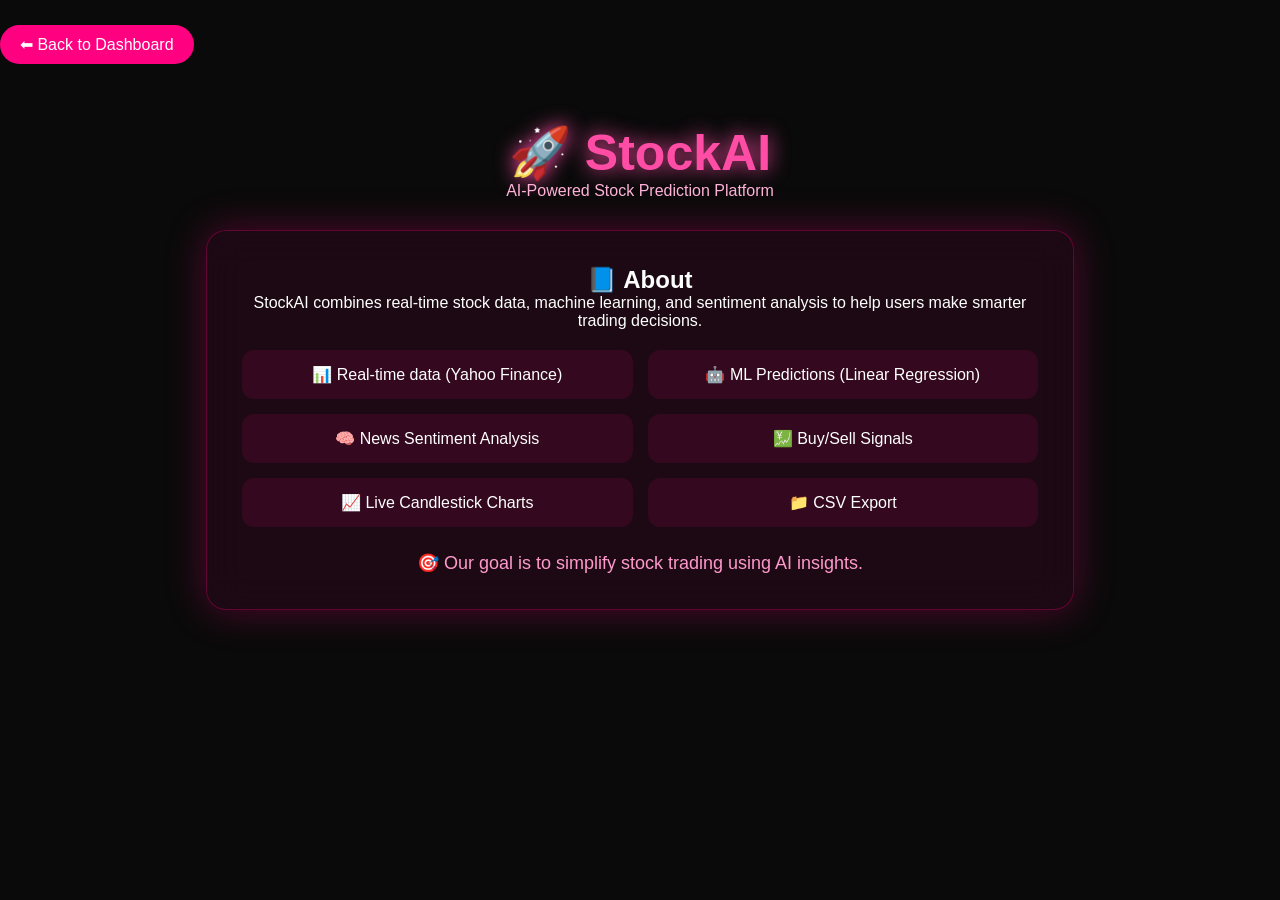
==== templates/about.html @ c41a1a4f "clean stockai project" ====
<!DOCTYPE html>
<html lang="en">
<head>
    <meta charset="UTF-8">
    <title>About StockAI</title>
    <link rel="stylesheet" href="/static/style.css">
<a href="/" class="home-btn">⬅ Back to Dashboard</a>
    <!-- Google Font -->
    <link href="https://fonts.googleapis.com/css2?family=Poppins:wght@300;500;700&display=swap" rel="stylesheet">
</head>

<body class="about-body">

    <div class="about-container">

        <h1 class="title">🚀 StockAI</h1>
        <p class="subtitle">AI-Powered Stock Prediction Platform</p>

        <div class="glass-card">

            <h2>📘 About</h2>
            <p>
                StockAI combines real-time stock data, machine learning, and sentiment analysis
                to help users make smarter trading decisions.
            </p>

            <div class="features">

                <div class="feature-box">
                    📊 <span>Real-time data (Yahoo Finance)</span>
                </div>

                <div class="feature-box">
                    🤖 <span>ML Predictions (Linear Regression)</span>
                </div>

                <div class="feature-box">
                    🧠 <span>News Sentiment Analysis</span>
                </div>

                <div class="feature-box">
                    💹 <span>Buy/Sell Signals</span>
                </div>

                <div class="feature-box">
                    📈 <span>Live Candlestick Charts</span>
                </div>

                <div class="feature-box">
                    📁 <span>CSV Export</span>
                </div>

            </div>

            <div class="goal">
                🎯 Our goal is to simplify stock trading using AI insights.
            </div>

        </div>

    </div>

</body>
</html>
---- static/style.css ----
/* =========================
   GLOBAL
========================= */
* {
    margin: 0;
    padding: 0;
    box-sizing: border-box;
    font-family: 'Segoe UI', sans-serif;
}

body {
    background: linear-gradient(135deg, #0a0a0a, #1a001f);
    color: #f1f5f9;
}

/* =========================
   LAYOUT
========================= */
.app {
    display: grid;
    grid-template-columns: 230px 1fr 300px;
    height: 100vh;
}

/* =========================
   SIDEBAR
========================= */
.sidebar {
    background: #050505;
    padding: 20px;
    border-right: 1px solid #ff4d8d33;
}

.sidebar h2 {
    color: #ff4d8d;
    margin-bottom: 30px;
}

.sidebar a {
    display: block;
    color: #9ca3af;
    text-decoration: none;
    padding: 12px;
    border-radius: 10px;
    margin-bottom: 10px;
    transition: 0.3s;
}

.sidebar a:hover {
    background: #1a001f;
    color: #ff4d8d;
}

/* =========================
   MAIN
========================= */
.main {
    padding: 20px;
    overflow-y: auto;
}

/* =========================
   TOPBAR
========================= */
.topbar {
    display: flex;
    justify-content: space-between;
    margin-bottom: 20px;
}

.topbar input {
    padding: 12px;
    width: 260px;
    border-radius: 10px;
    border: none;
    outline: none;
    background: #1a001f;
    color: white;
    border: 1px solid #ff4d8d33;
}

.topbar button {
    padding: 12px 18px;
    margin-left: 10px;
    background: linear-gradient(135deg, #ff4d8d, #ff1a75);
    border: none;
    border-radius: 10px;
    color: white;
    cursor: pointer;
    transition: 0.3s;
}

.topbar button:hover {
    transform: scale(1.05);
}

/* =========================
   CARDS
========================= */
.cards {
    display: grid;
    grid-template-columns: repeat(4, 1fr);
    gap: 15px;
    margin-bottom: 20px;
}

.card {
    background: #0f0f0f;
    padding: 20px;
    border-radius: 14px;
    border: 1px solid #ff4d8d22;
    transition: 0.3s;
    box-shadow: 0 0 15px rgba(255, 77, 141, 0.08);
}

.card:hover {
    transform: translateY(-6px);
    box-shadow: 0 0 20px rgba(255, 77, 141, 0.25);
}

.card h4 {
    color: #9ca3af;
    margin-bottom: 10px;
}

.card p {
    font-size: 24px;
    font-weight: bold;
}

/* COLORS */
.green {
    color: #22c55e;
}

.red {
    color: #ef4444;
}

/* =========================
   CHART
========================= */
.chart-box {
    background: #0f0f0f;
    padding: 15px;
    border-radius: 14px;
    border: 1px solid #ff4d8d22;
    margin-top: 10px;
}

/* =========================
   RIGHT PANEL
========================= */
.right {
    background: #050505;
    padding: 20px;
    border-left: 1px solid #ff4d8d33;
}

.profile, .sentiment, .history {
    margin-bottom: 25px;
}

.profile h3,
.sentiment h3,
.history h3 {
    margin-bottom: 10px;
    color: #ff4d8d;
}

/* =========================
   HISTORY
========================= */
.history-item {
    display: flex;
    justify-content: space-between;
    background: #1a001f;
    padding: 10px;
    border-radius: 8px;
    margin-bottom: 8px;
    font-size: 14px;
}

/* =========================
   BUTTONS
========================= */
.download {
    margin-top: 10px;
    padding: 12px;
    width: 100%;
    border: none;
    background: linear-gradient(135deg, #22c55e, #16a34a);
    color: black;
    border-radius: 10px;
    cursor: pointer;
    font-weight: bold;
}

.download:hover {
    transform: scale(1.05);
}

.clear-btn {
    margin-top: 10px;
    width: 100%;
    padding: 12px;
    background: linear-gradient(135deg, #ef4444, #dc2626);
    border: none;
    border-radius: 10px;
    cursor: pointer;
    color: white;
}

.clear-btn:hover {
    transform: scale(1.05);
}

/* =========================
   AUTH PAGES
========================= */
.auth-box {
    width: 350px;
    margin: 120px auto;
    background: #0f0f0f;
    padding: 30px;
    border-radius: 14px;
    border: 1px solid #ff4d8d;
    text-align: center;
    box-shadow: 0 0 25px rgba(255, 77, 141, 0.2);
}

.auth-box h2 {
    margin-bottom: 20px;
    color: #ff4d8d;
}

.auth-box input {
    width: 100%;
    padding: 12px;
    margin-bottom: 15px;
    border-radius: 10px;
    border: none;
    background: #1a001f;
    color: white;
    border: 1px solid #ff4d8d33;
}

.auth-box button {
    width: 100%;
    padding: 12px;
    background: linear-gradient(135deg, #ff4d8d, #ff1a75);
    border: none;
    border-radius: 10px;
    cursor: pointer;
    color: white;
    font-weight: bold;
}

.auth-box button:hover {
    transform: scale(1.05);
}

/* =========================
   NAVBAR
========================= */
.navbar {
    background: #050505;
    padding: 15px;
    display: flex;
    justify-content: space-between;
    border-bottom: 1px solid #ff4d8d33;
}

.navbar a {
    color: #9ca3af;
    margin-left: 15px;
    text-decoration: none;
}

.navbar a:hover {
    color: #ff4d8d;
}

/* =========================
   EFFECTS
========================= */
.glow {
    box-shadow: 0 0 15px rgba(255, 77, 141, 0.2);
}

.glass {
    background: rgba(255, 77, 141, 0.05);
    backdrop-filter: blur(10px);
    border-radius: 12px;
}

/* =========================
   PROGRESS BAR
========================= */
.progress-bar {
    width: 100%;
    height: 8px;
    background: #1a001f;
    border-radius: 10px;
    margin: 10px 0;
}

.progress-bar .positive {
    height: 100%;
    background: linear-gradient(90deg, #22c55e, #16a34a);
    border-radius: 10px;
}

/* =========================
   SIGNAL
========================= */
.signal-box {
    margin-top: 10px;
    font-weight: bold;
    color: #ff4d8d;
}
/* 🌌 Background Animation */
.about-body {
    margin: 0;
    font-family: 'Poppins', sans-serif;
    background: linear-gradient(-45deg, #0f2027, #203a43, #2c5364, #000000);
    background-size: 400% 400%;
    animation: gradientBG 10s ease infinite;
    color: white;
}

@keyframes gradientBG {
    0% { background-position: 0% 50%; }
    50% { background-position: 100% 50%; }
    100% { background-position: 0% 50%; }
}

/* Container */
.about-container {
    text-align: center;
    padding: 50px 20px;
}

/* Title */
.title {
    font-size: 48px;
    font-weight: bold;
    animation: fadeIn 1.5s ease-in-out;
}

.subtitle {
    color: #aaa;
    margin-bottom: 30px;
}

/* Glass Card */
.glass-card {
    backdrop-filter: blur(15px);
    background: rgba(255, 255, 255, 0.05);
    border-radius: 20px;
    padding: 30px;
    width: 70%;
    margin: auto;
    box-shadow: 0 0 25px rgba(0,0,0,0.5);
    animation: slideUp 1s ease;
}

/* Features Grid */
.features {
    display: grid;
    grid-template-columns: repeat(2, 1fr);
    gap: 15px;
    margin-top: 20px;
}

/* Feature Box */
.feature-box {
    background: rgba(255,255,255,0.08);
    padding: 15px;
    border-radius: 10px;
    transition: 0.3s;
    cursor: pointer;
}
/* 🌌 Pink Black Gradient Background */
.about-body {
    margin: 0;
    font-family: 'Poppins', sans-serif;
    background: #0a0a0a;  /* pure dark */
    color: white;
}
/* Background Animation */
@keyframes gradientMove {
    0% { background-position: 0% 50%; }
    50% { background-position: 100% 50%; }
    100% { background-position: 0% 50%; }
}

/* Container */
.about-container {
    text-align: center;
    padding: 60px 20px;
}

/* Title */
.title {
    font-size: 50px;
    font-weight: bold;
    color: #ff4da6;
    text-shadow: 0 0 20px #ff4da6;
    animation: fadeIn 1.5s ease-in-out;
}

.subtitle {
    color: #ffb3d9;
    margin-bottom: 30px;
}

/* Glass Card */
.glass-card {
    backdrop-filter: blur(20px);
    background: rgba(255, 0, 128, 0.08);
    border: 1px solid rgba(255, 0, 128, 0.3);
    border-radius: 20px;
    padding: 35px;
    width: 70%;
    margin: auto;
    box-shadow: 0 0 40px rgba(255, 0, 128, 0.3);
    animation: slideUp 1s ease;
}

/* Features Grid */
.features {
    display: grid;
    grid-template-columns: repeat(2, 1fr);
    gap: 15px;
    margin-top: 20px;
}

/* Feature Box */
.feature-box {
    background: rgba(255, 0, 128, 0.1);
    padding: 15px;
    border-radius: 12px;
    transition: 0.3s;
    cursor: pointer;
    color: #fff;
}

/* Hover Effect */
.feature-box:hover {
    transform: scale(1.05);
    background: rgba(255, 0, 128, 0.3);
    box-shadow: 0 0 15px #ff4da6;
}

/* Goal */
.goal {
    margin-top: 25px;
    font-size: 18px;
    font-weight: 500;
    color: #ff99cc;
}

/* Animations */
@keyframes fadeIn {
    from { opacity: 0; }
    to { opacity: 1; }
}

@keyframes slideUp {
    from { transform: translateY(40px); opacity: 0; }
    to { transform: translateY(0); opacity: 1; }
}
.home-btn {
    display: inline-block;
    margin-top: 25px;
    padding: 10px 20px;
    background: #ff0080;
    color: white;
    border-radius: 25px;
    text-decoration: none;
    transition: 0.3s;
}

.home-btn:hover {
    background: #ff4da6;
    box-shadow: 0 0 15px #ff4da6;
}
/* 🌑 Analytics Page */
.analytics-body {
    background: #0d0d0d; /* keep black background */
    color: #ff69b4; /* pink text for headings/labels */
    font-family: 'Inter', sans-serif;
}

.analytics-container {
    padding: 40px;
}

/* Cards */
.analytics-cards {
    display: flex;
    gap: 20px;
    margin-bottom: 30px;
}

.card {
    background: #1a1a1a; /* dark black card background */
    padding: 20px;
    border-radius: 12px;
    flex: 1;
    text-align: center;
    font-size: 18px;
    color: #ff69b4; /* pink text inside cards */
    box-shadow: 0 4px 15px rgba(255, 105, 180, 0.3); /* subtle pink glow */
    border: 1px solid #ff69b4; /* optional pink border */
}

/* Charts */
.chart-box {
    background: #1a1a1a; /* dark black chart background */
    padding: 20px;
    margin-top: 20px;
    border-radius: 12px;
    border: 1px solid #ff69b4; /* pink border for emphasis */
    box-shadow: 0 4px 15px rgba(255, 105, 180, 0.3); /* pink glow effect */
    color: #ff69b4; /* pink chart labels/text */
}
.back-btn {
    display: inline-block;
    margin-bottom: 15px;
    padding: 10px 15px;
    background: #ff4da6;
    color: white;
    text-decoration: none;
    border-radius: 8px;
    font-weight: 600;
}

.back-btn:hover {
    background: #e60073;
}
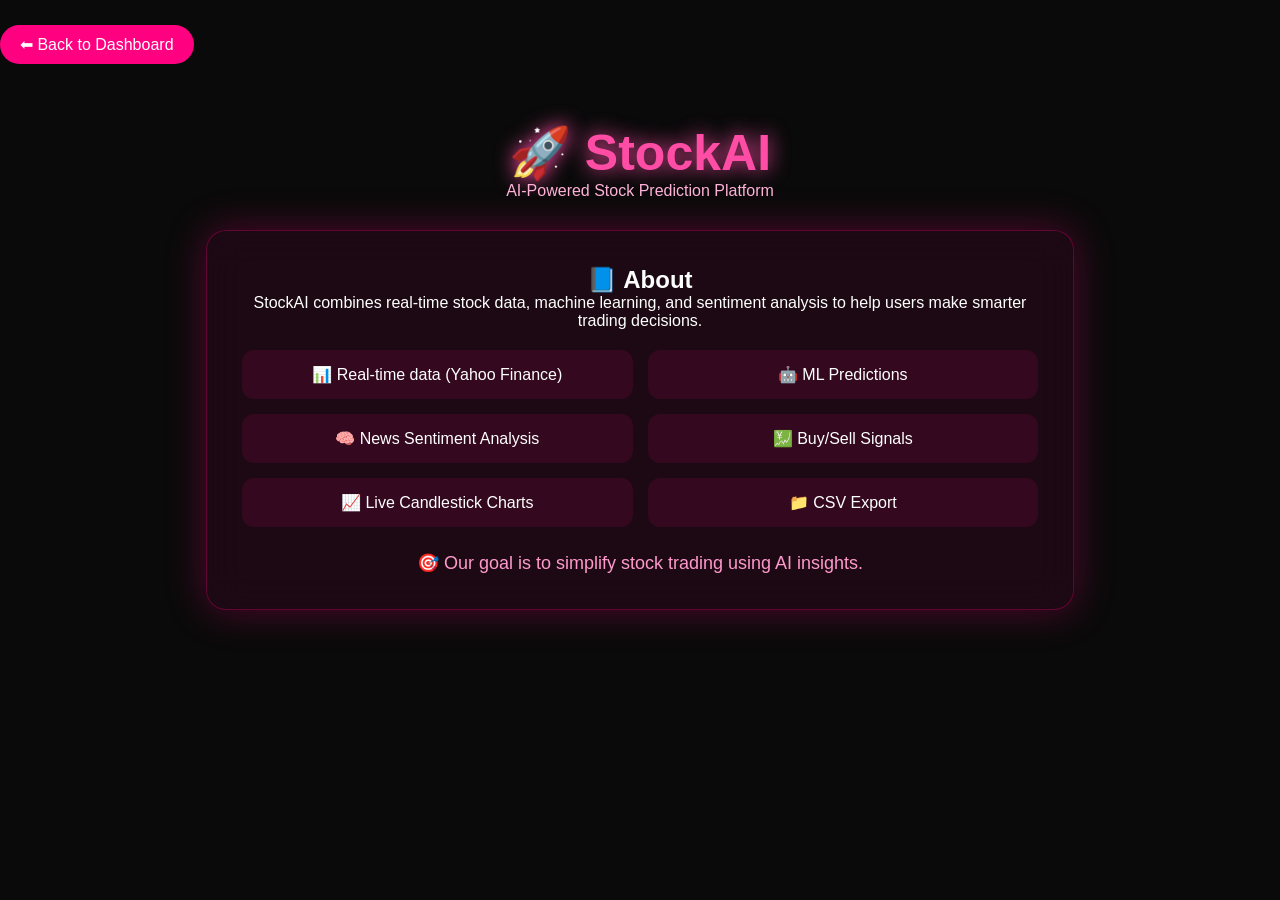
==== commit d6678b41: "Remove admin dashboard and clean up unused admin code" ====
--- a/templates/about.html
+++ b/templates/about.html
@@ -31,7 +31,7 @@
                 </div>
 
                 <div class="feature-box">
-                    🤖 <span>ML Predictions (Linear Regression)</span>
+                    🤖 <span>ML Predictions</span>
                 </div>
 
                 <div class="feature-box">
